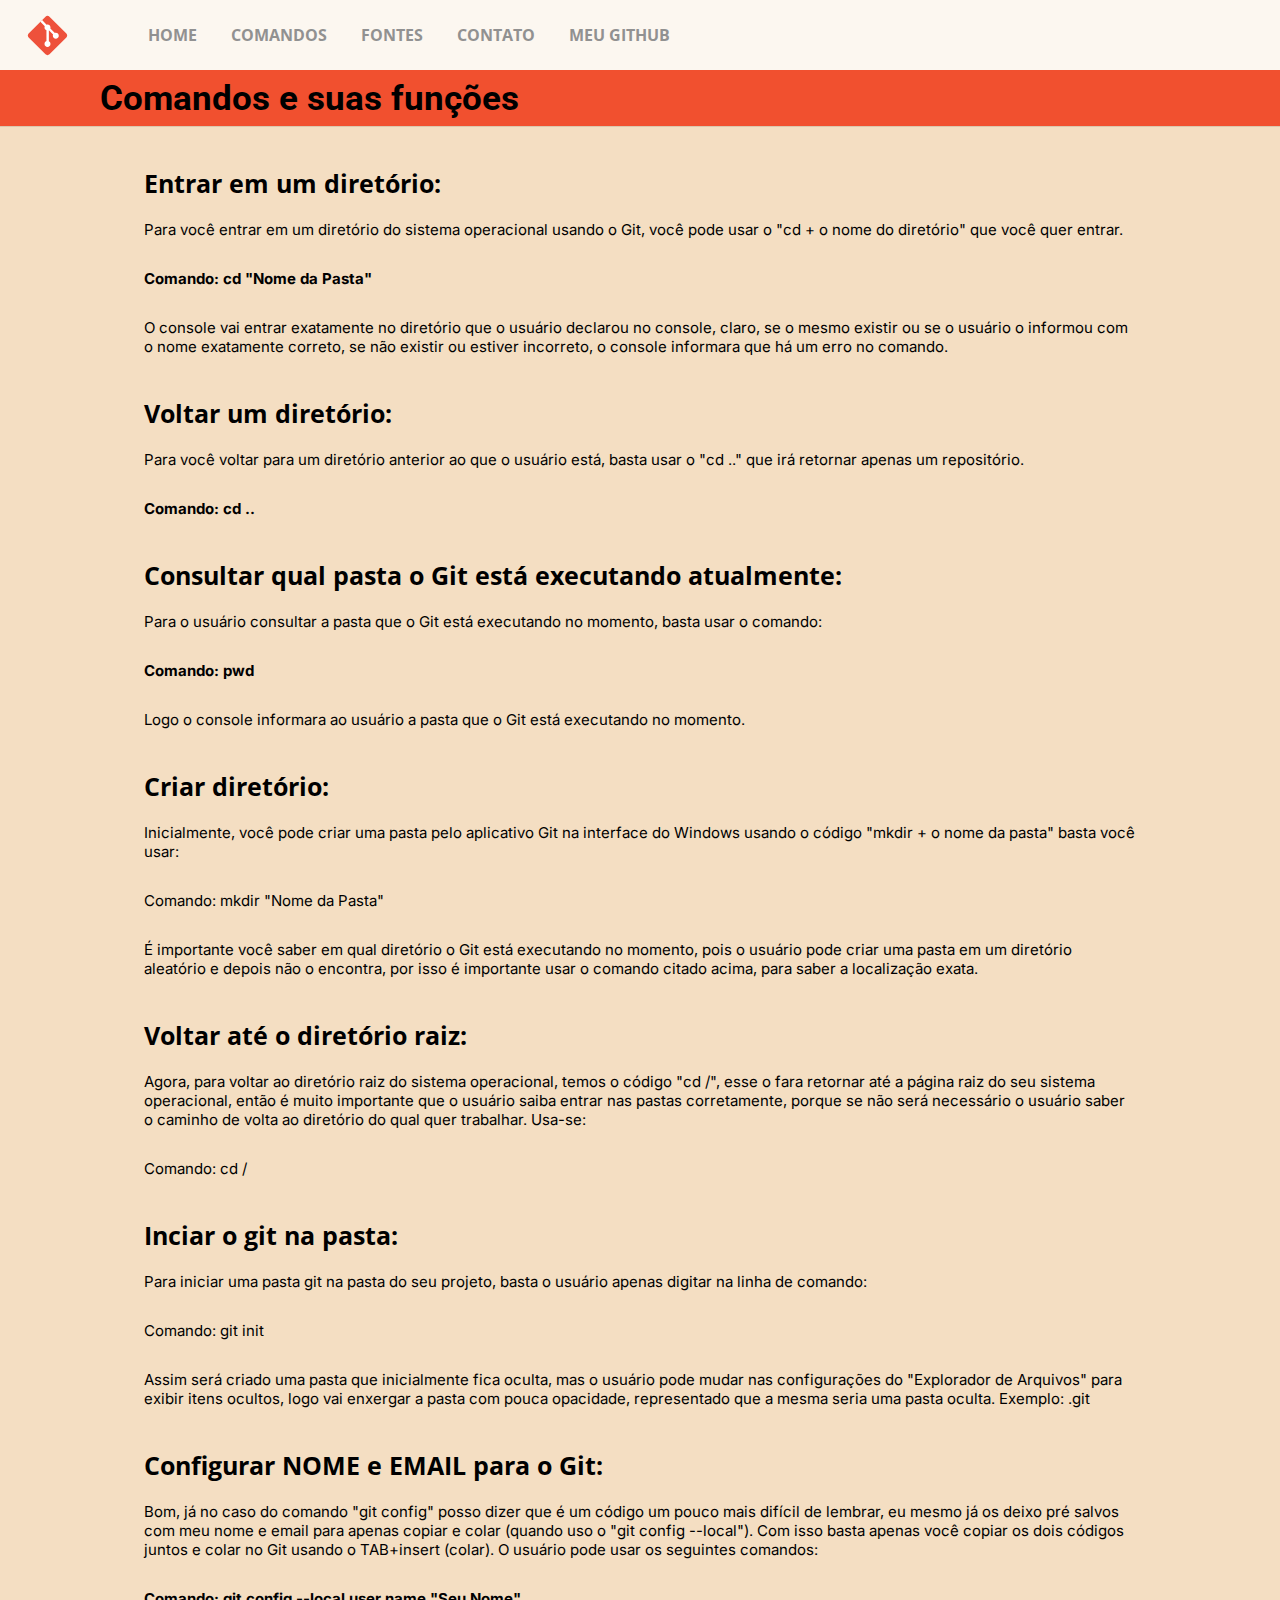
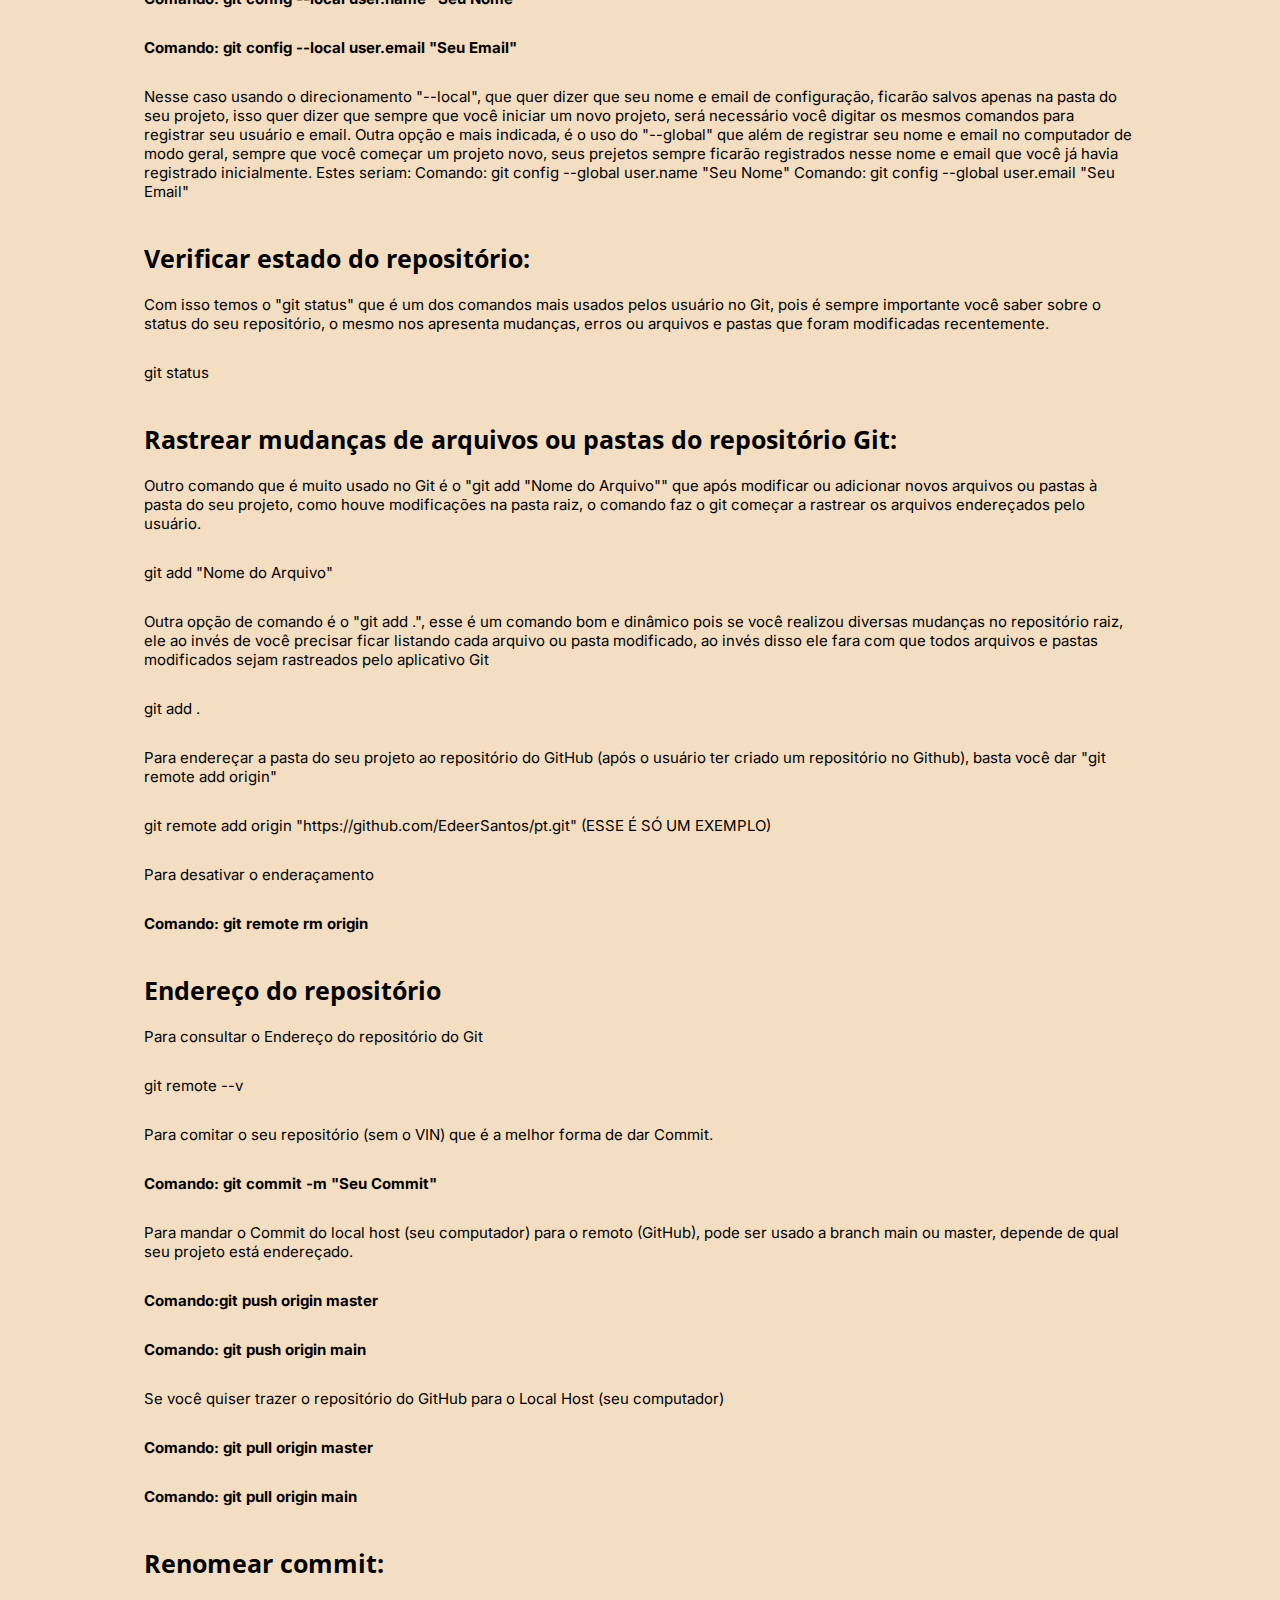
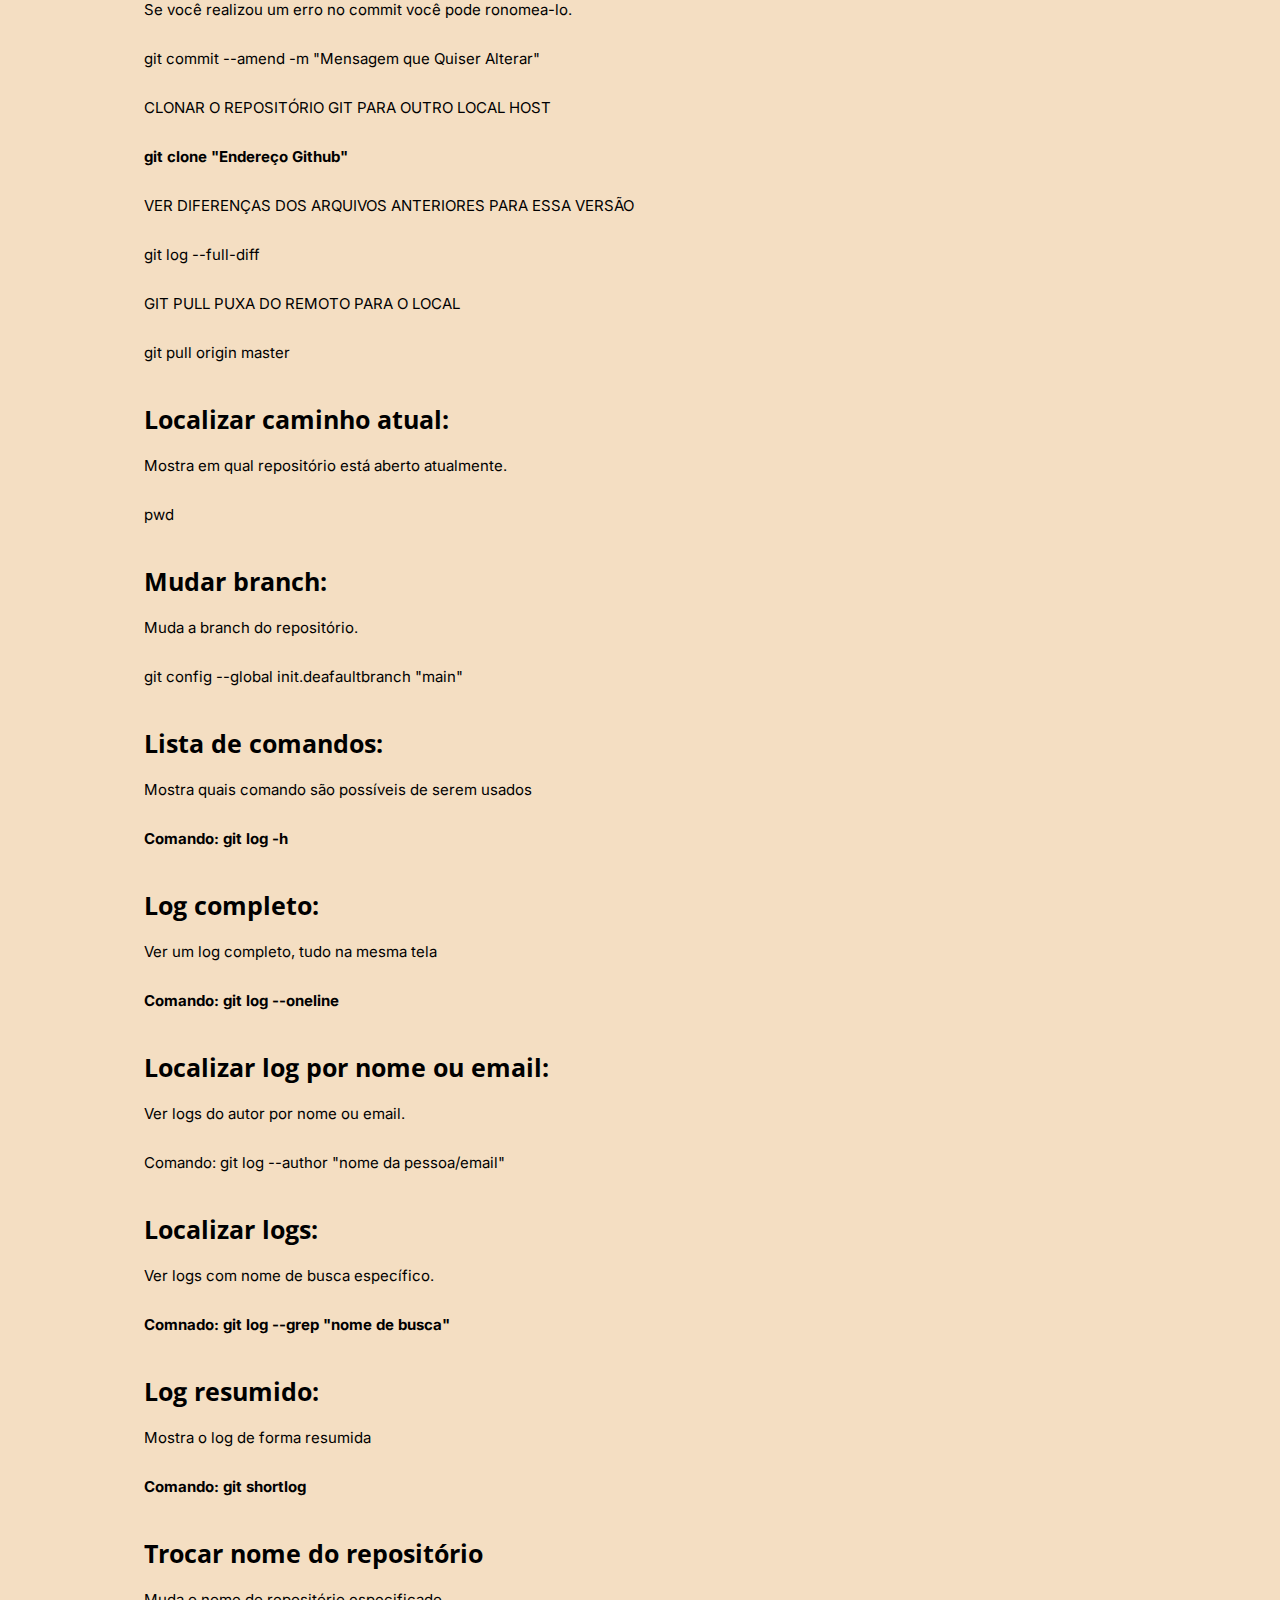
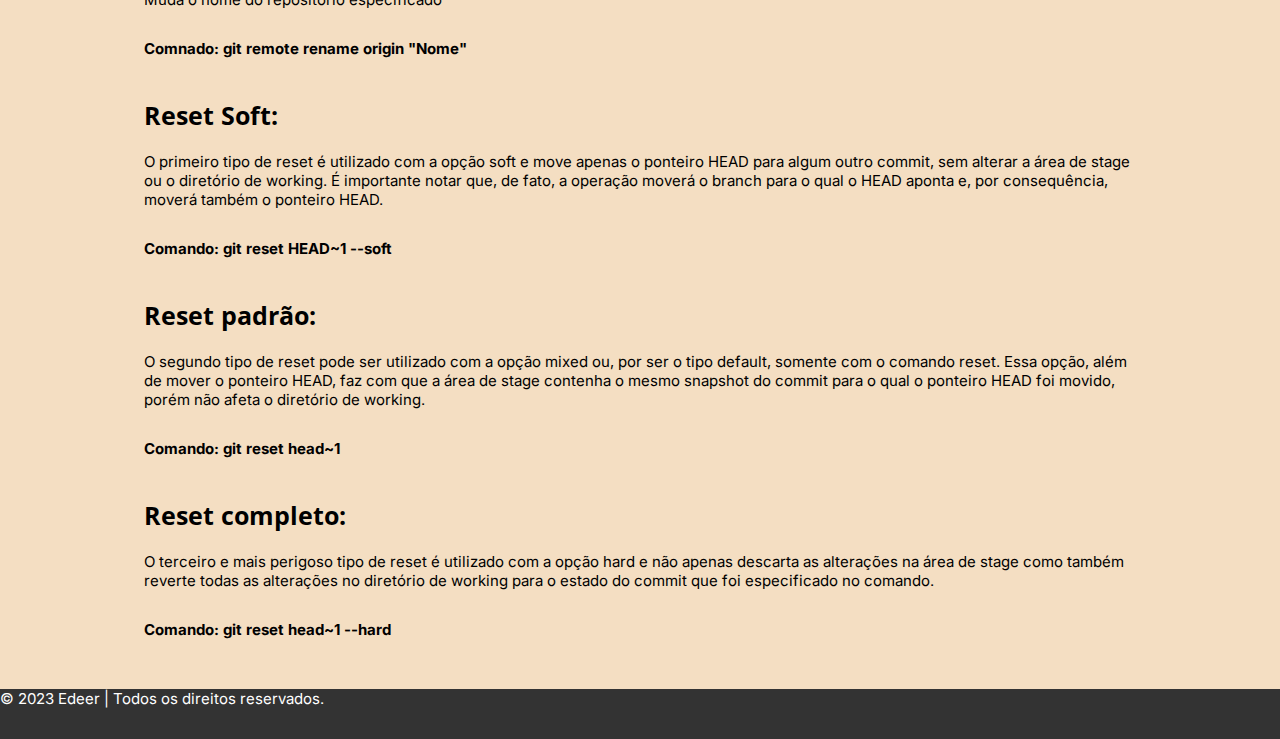
==== comandos.html @ e35481ea "Manual do git" ====
<!DOCTYPE html>
<html lang="pt-br">
    <head>
        <meta charset="UTF-8">
        <link rel="preconnect" href="https://fonts.googleapis.com">
        <link rel="preconnect" href="https://fonts.gstatic.com" crossorigin>
        <link href="https://fonts.googleapis.com/css2?family=Inter:wght@500&family=Open+Sans:wght@500&family=Roboto:wght@500&display=swap" rel="stylesheet">
        <link rel="stylesheet" href="css/style.css">       
        <title>Comandos</title>
    </head>
    <body>
        <header>
            <div class="navigation-header1">
                <img src="img/GitColorido.svg" alt="Logo">
                <nav>
                    <ul>
                        <li><a href="index.html">HOME</a></li>
                        <li><a href="comandos.html">COMANDOS</a></li>
                        <li><a href="fontes.html">FONTES</a></li>
                        <li><a href="contato.html">CONTATO</a></li>
                        <li><a href="https://github.com/EdeerSantos">MEU GITHUB</a></li>
                    </ul>
                </nav>
            </div>
        </header>
        <header>
            <div class="navigation-header2">
                <h1>Comandos e suas funções</h1>
            </div>
        </header>
        <main>
            <article class="text-align">
                <section>
                    <h2>Entrar em um diretório:</h2>
                    <p>Para você entrar em um diretório do sistema operacional usando o Git, você pode usar o "cd + o nome do diretório" que você quer entrar.</p>
                    <strong><p>Comando: cd "Nome da Pasta"</p></strong>
                    <p>O console vai entrar exatamente no diretório que o usuário declarou no console, claro, se o mesmo existir ou se o usuário o informou com o nome exatamente correto, se não existir ou estiver incorreto, o console informara que há um erro no comando.</p>
                    <h2>Voltar um diretório:</h2>
                    <p>Para você voltar para um diretório anterior ao que o usuário está, basta usar o "cd .." que irá retornar apenas um repositório.</p>
                    <strong><p>Comando: cd ..</p></strong>
                    <h2>Consultar qual pasta o Git está executando atualmente:</h2>
                    <p>Para o usuário consultar a pasta que o Git está executando no momento, basta usar o comando:</p>
                    <strong><p>Comando: pwd</p></strong>
                    <p>Logo o console informara ao usuário a pasta que o Git está executando no momento.</p>
                    <h2>Criar diretório:</h2>
                    <p>Inicialmente, você pode criar uma pasta pelo aplicativo Git na interface do Windows usando o código "mkdir + o nome da pasta" basta você usar:</P>
                    <p>Comando: mkdir "Nome da Pasta"</p>
                    <p>É importante você saber em qual diretório o Git está executando no momento, pois o usuário pode criar uma pasta em um diretório aleatório e depois não o encontra, por isso é importante usar o comando citado acima, para saber a localização exata.</p>    
                    <h2>Voltar até o diretório raiz:</h2>
                    <p>Agora, para voltar ao diretório raiz do sistema operacional, temos o código "cd /", esse o fara retornar até a página raiz do seu sistema operacional, então é muito importante que o usuário saiba entrar nas pastas corretamente, porque se não será necessário o usuário saber o caminho de volta ao diretório do qual quer trabalhar. Usa-se:</p>
                    <p>Comando: cd /</p>
                    <h2>Inciar o git na pasta:</h2>
                    <p>Para iniciar uma pasta git na pasta do seu projeto, basta o usuário apenas digitar na linha de comando:</p>
                    <p>Comando: git init</p>
                    <p>Assim será criado uma pasta que inicialmente fica oculta, mas o usuário pode mudar nas configurações do "Explorador de Arquivos" para exibir itens ocultos, logo vai enxergar a pasta com pouca opacidade, representado que a mesma seria uma pasta oculta.
                    Exemplo: .git</p>
                    <h2>Configurar NOME e EMAIL para o Git:</h2>
                    <p>Bom, já no caso do comando "git config" posso dizer que é um código um pouco mais difícil de lembrar, eu mesmo já os deixo pré salvos com meu nome e email para apenas copiar e colar (quando uso o "git config --local"). Com isso basta apenas você copiar os dois códigos juntos e colar no Git usando o TAB+insert (colar). O usuário pode usar os seguintes comandos:
                    <strong><p>Comando: git config --local user.name "Seu Nome"</p></strong>
                    <strong><p>Comando: git config --local user.email "Seu Email"</p></strong>
                    <p>Nesse caso usando o direcionamento "--local", que quer dizer que seu nome e email de configuração, ficarão salvos apenas na pasta do seu projeto, isso quer dizer que sempre que você iniciar um novo projeto, será necessário você digitar os mesmos comandos para registrar seu usuário e email.
                    Outra opção e mais indicada, é o uso do "--global" que além de registrar seu nome e email no computador de modo geral, sempre que você começar um projeto novo, seus prejetos sempre ficarão registrados nesse nome e email que você já havia registrado inicialmente. Estes seriam:
                    Comando: git config --global user.name "Seu Nome"
                    Comando: git config --global user.email "Seu Email"</p>
                    <h2>Verificar estado do repositório:</h2>
                    <p>Com isso temos o "git status" que é um dos comandos mais usados pelos usuário no Git, pois é sempre importante você saber sobre o status do seu repositório, o mesmo nos apresenta mudanças, erros ou arquivos e pastas que foram modificadas recentemente.</p>
                    <p>git status</p>
                    <h2>Rastrear mudanças de arquivos ou pastas do repositório Git:</h2>
                    <p>Outro comando que é muito usado no Git é o "git add "Nome do Arquivo"" que após modificar ou adicionar novos arquivos ou pastas à pasta do seu projeto, como houve modificações na pasta raiz, o comando faz o git começar a rastrear os arquivos endereçados pelo usuário.</p>
                    <p>git add "Nome do Arquivo"</p>
                    <p>Outra opção de comando é o "git add .", esse é um comando bom e dinâmico pois se você realizou diversas mudanças no repositório raiz, ele ao invés de você precisar ficar listando cada arquivo ou pasta modificado, ao invés disso ele fara com que todos arquivos e pastas modificados sejam rastreados pelo aplicativo Git</p>
                    <p>git add .</p>
                    <p>Para endereçar a pasta do seu projeto ao repositório do GitHub (após o usuário ter criado um repositório no Github), basta você dar "git remote add origin"
                    <p>git remote add origin "https://github.com/EdeerSantos/pt.git" (ESSE É SÓ UM EXEMPLO)</p>
                    <p>Para desativar o enderaçamento</p>
                    <strong><p>Comando: git remote rm origin</p></strong>
                    <h2>Endereço do repositório</h2>
                    <p>Para consultar o Endereço do repositório do Git</p>
                    <p>git remote --v</p>
                    <p>Para comitar o seu repositório (sem o VIN) que é a melhor forma de dar Commit.</p>
                    <strong><p>Comando: git commit -m "Seu Commit"</p></strong>
                    <p>Para mandar o Commit do local host (seu computador) para o remoto (GitHub), pode ser usado a branch main ou master, depende de qual seu projeto está endereçado.</p>
                    <strong><p>Comando:git push origin master</p></strong>
                    <strong><p>Comando: git push origin main</p></strong>
                    <p>Se você quiser trazer o repositório do GitHub para o Local Host (seu computador)</p>
                    <strong><p>Comando: git pull origin master</p></strong>
                    <strong><p>Comando: git pull origin main</p></strong>
                    <h2>Renomear commit:</h2>
                    <p>Se você realizou um erro no commit você pode ronomea-lo.</p>
                    <p>git commit --amend -m "Mensagem que Quiser Alterar"</p>
                    <p>CLONAR O REPOSITÓRIO GIT PARA OUTRO LOCAL HOST</p>
                    <strong><p>git clone "Endereço Github"</p></strong>
                    <p>VER DIFERENÇAS DOS ARQUIVOS ANTERIORES PARA ESSA VERSÃO</p>
                    <p>git log --full-diff</p>
                    <p>GIT PULL PUXA DO REMOTO PARA O LOCAL</p>
                    <p>git pull origin master</p>
                    <h2>Localizar caminho atual:</h2>
                    <p>Mostra em qual repositório está aberto atualmente.</p>
                    <p>pwd</p>
                    <h2>Mudar branch:</h2>
                    <p>Muda a branch do repositório.</p>
                    <p>git config --global init.deafaultbranch "main"</p>
                    <h2>Lista de comandos:</h2>
                    <p>Mostra quais comando são possíveis de serem usados</p>
                    <strong><p>Comando: git log -h</p></strong>
                    <h2>Log completo:</h2>
                    <p>Ver um log completo, tudo na mesma tela</p>
                    <strong><p>Comando: git log --oneline</p></strong>
                    <h2>Localizar log por nome ou email:</h2>
                    <p>Ver logs do autor por nome ou email.</p>
                    <p>Comando: git log --author "nome da pessoa/email"</p>
                    <h2>Localizar logs:</h2>
                    <p>Ver logs com nome de busca específico.</p>
                    <strong><p>Comnado: git log --grep "nome de busca"</p></strong>
                    <h2>Log resumido:</h2>
                    <p>Mostra o log de forma resumida</p>
                    <strong><p>Comando: git shortlog</p></strong>
                    <h2>Trocar nome do repositório</h2>
                    <p>Muda o nome do repositório especificado</p>
                    <strong><p>Comnado: git remote rename origin "Nome"</p></strong>
                    <h2>Reset Soft:</h2>
                    <p>O primeiro tipo de reset é utilizado com a opção soft e move apenas o ponteiro HEAD para algum outro commit, sem alterar a área de stage ou o diretório de working. É importante notar que, de fato, a operação moverá o branch para o qual o HEAD aponta e, por consequência, moverá também o ponteiro HEAD.</p>
                    <strong><p>Comando: git reset HEAD~1 --soft</p></strong>
                    <h2>Reset padrão:</h2>
                    <p>O segundo tipo de reset pode ser utilizado com a opção mixed ou, por ser o tipo default, somente com o comando reset. Essa opção, além de mover o ponteiro HEAD, faz com que a área de stage contenha o mesmo snapshot do commit para o qual o ponteiro HEAD foi movido, porém não afeta o diretório de working.</p>
                    <strong><p>Comando: git reset head~1</p></strong>
                    <h2>Reset completo:</h2>
                    <p>O terceiro e mais perigoso tipo de reset é utilizado com a opção hard e não apenas descarta as alterações na área de stage como também reverte todas as alterações no diretório de working para o estado do commit que foi especificado no comando.</p>
                    <strong><p>Comando: git reset head~1 --hard</p></strong>
                </section>
            </article>
        </main>
        <footer class="footer">
            <p class="p-color" id="p-color">© 2023 Edeer | Todos os direitos reservados.</p>
        </footer>
    </body>
</html>
---- css/style.css ----
*{
    margin: 0;
    padding: 0;
    font-family: "open-sans" sans-serif;
}
body{
    background-color: #f4dec2;
}
.navigation-header1 img{
    width: 45px;
    transition: transform 100ms linear, opacity 200ms ease-in-out;
}
.navigation-header1 img:hover{
    transform: scale(1.08);
}
.navigation-header1{
    display: flex;
    background-color: #fcf7f0;
    height: 70px;
    padding: 0px 25px;
    align-items: center;
    gap: 3em;
}
.navigation-header1 nav ul li a{
    font-family: 'Open Sans', Arial, Helvetica, sans-serif;
    text-decoration: none;
    color: #919191;
    font-weight: bold;
}
.navigation-header2{
    display: flex;
    background-color: #F1502F;
    box-shadow: 0px 0.1px 0px #000;
    height: 56px;
    padding: 0px 100px;
    align-items: center;
    gap: 5em;
}
.navigation-header2 nav ul li a{
    font-family: 'Open Sans', Arial, Helvetica, sans-serif;
    text-decoration: none;
    color: #000000;
    font-weight: bold;
}
nav ul li {
    display: inline-block;
    gap: 3em;
    padding: 0px 0px 0px 30px;
    transition: transform 100ms linear, opacity 200ms ease-in-out;
    font-family: 'Open Sans', Arial, Helvetica, sans-serif;
    color: #919191;
    font-weight: bold;
}
nav ul li:hover{
    transform: scale(1.08);
}
.text-align{
    display: flex;
    max-width: 992px;
    min-width: 320px;
    margin: 0 auto;
    justify-content: space-between;
    align-items: center;
    height: 100%;
}
footer{
    background-color: #333;
    color: #fff;
    text-align: center;
    height: 50px;
}
footer p{
    color: #fff;
}
h1{
    font-weight: bold;
    font-size: 35px;
    font-family: "Roboto", Arial, Helvetica, sans-serif;
}
h2{
    font-weight: bold;
    font-size: 25px;
    margin:40px 20px 20px 0px;
    font-family: "Open Sans", Arial, Helvetica, sans-serif;
}
p{
    text-align:left;
    font-size: 15px;
    margin: 20px 0px 30px 0px;
    font-family: "Inter", Arial, Helvetica, sans-serif;
}
.container4 ol li{
    font-size: 15px;
}
.footer-fix{
    padding-bottom:587px;
}
.footer-fix2{
    padding-bottom:402px;
}
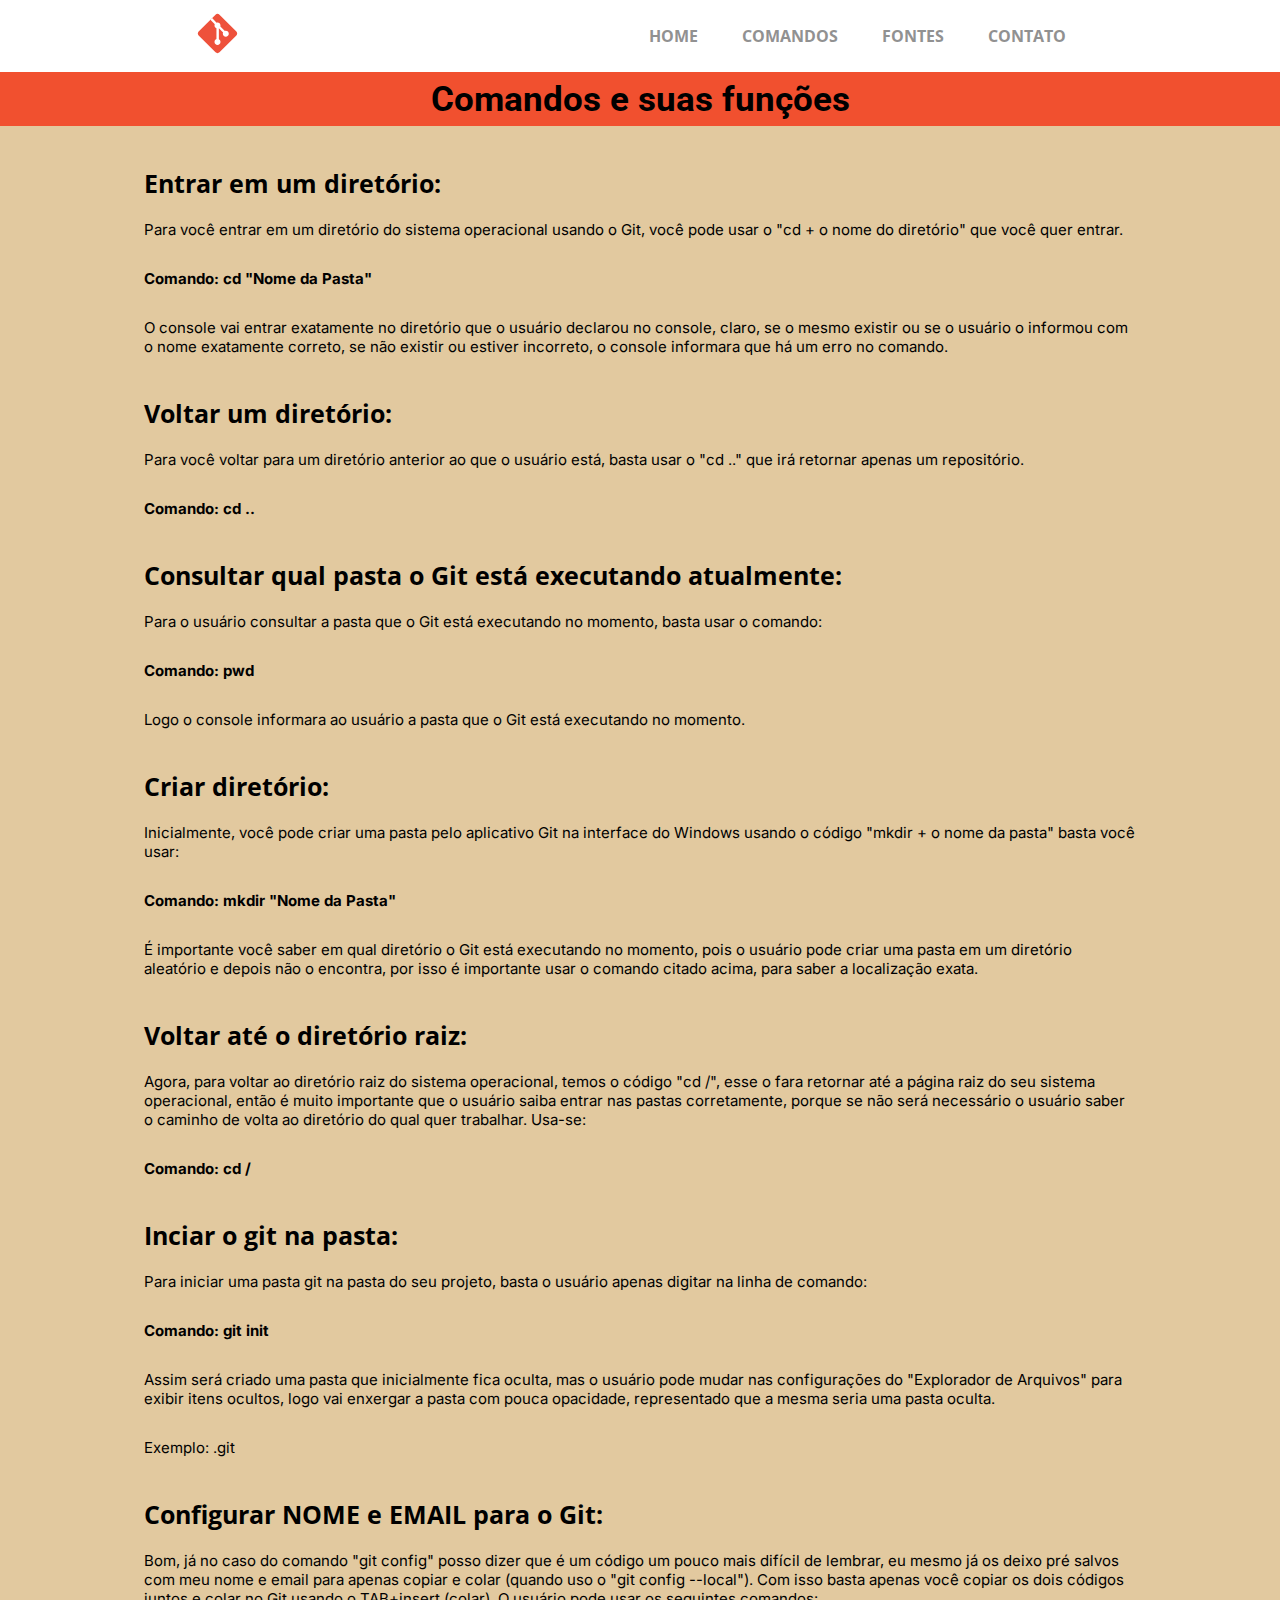
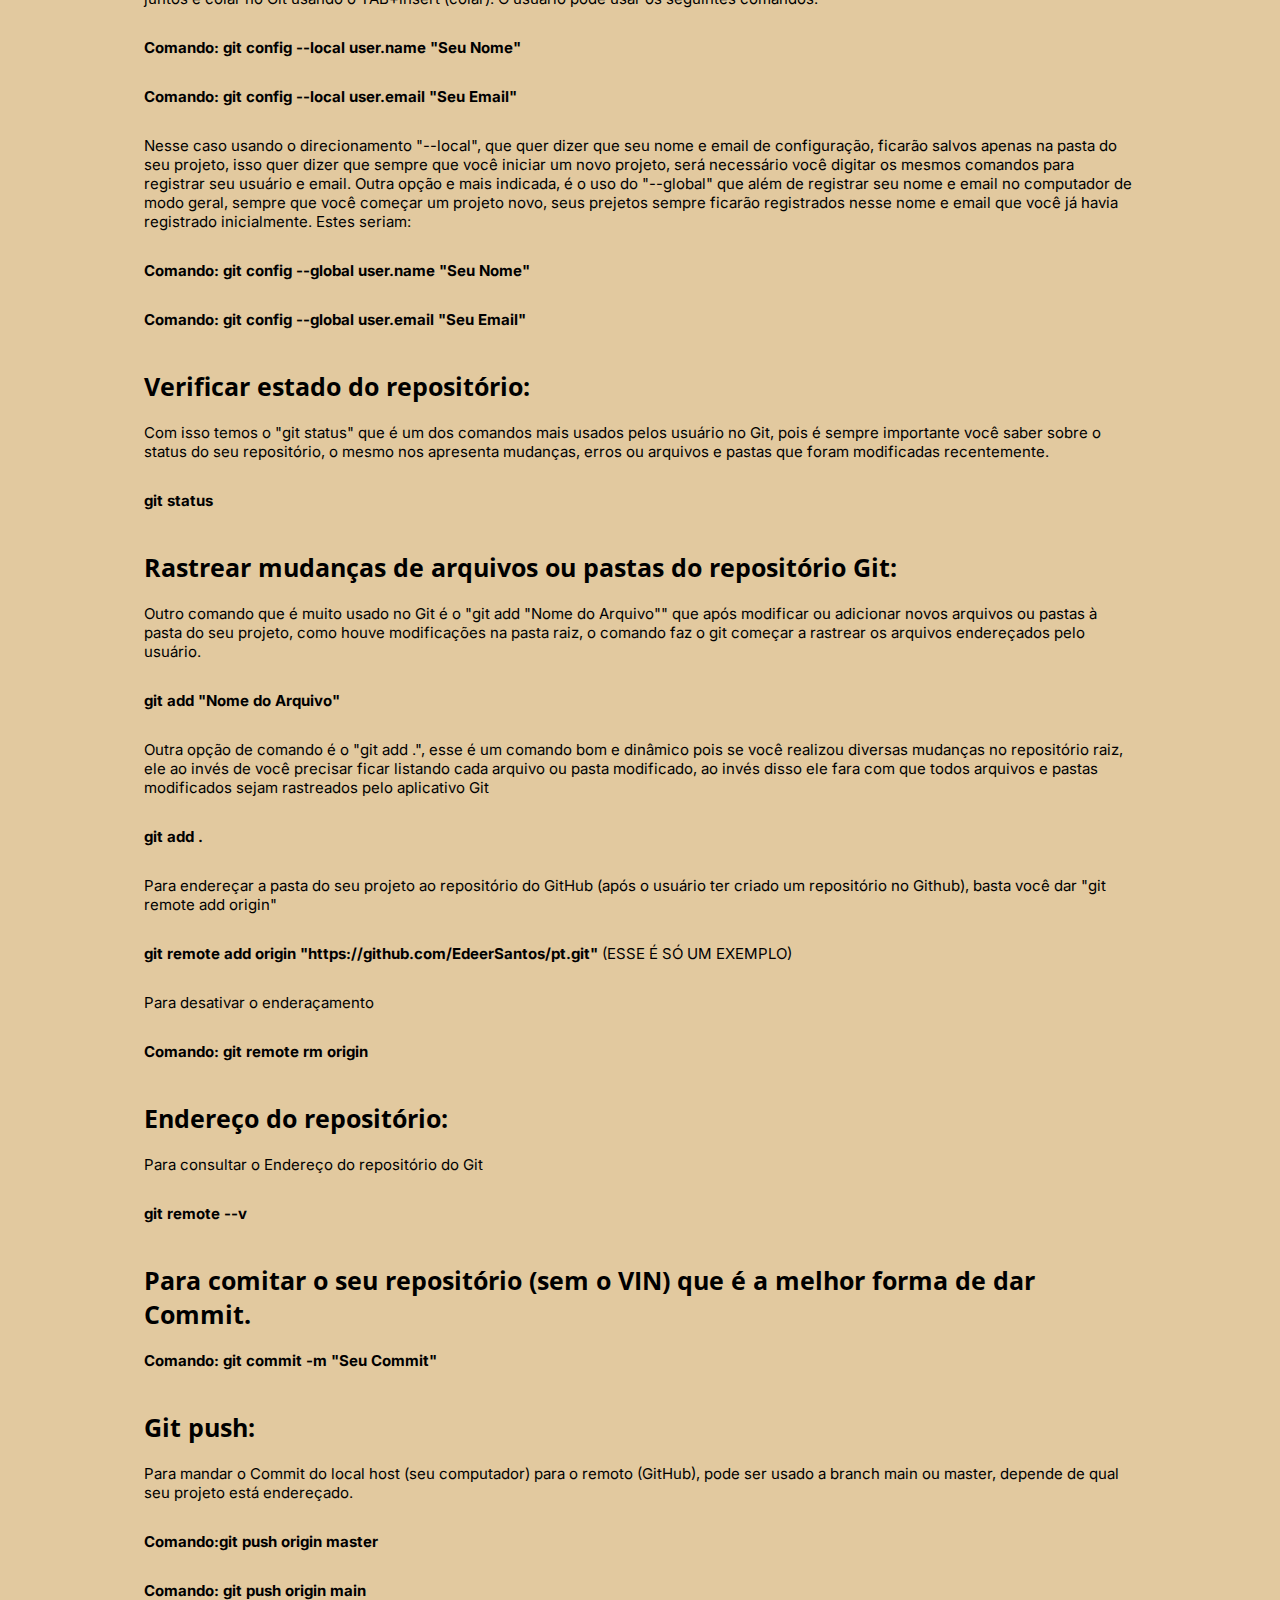
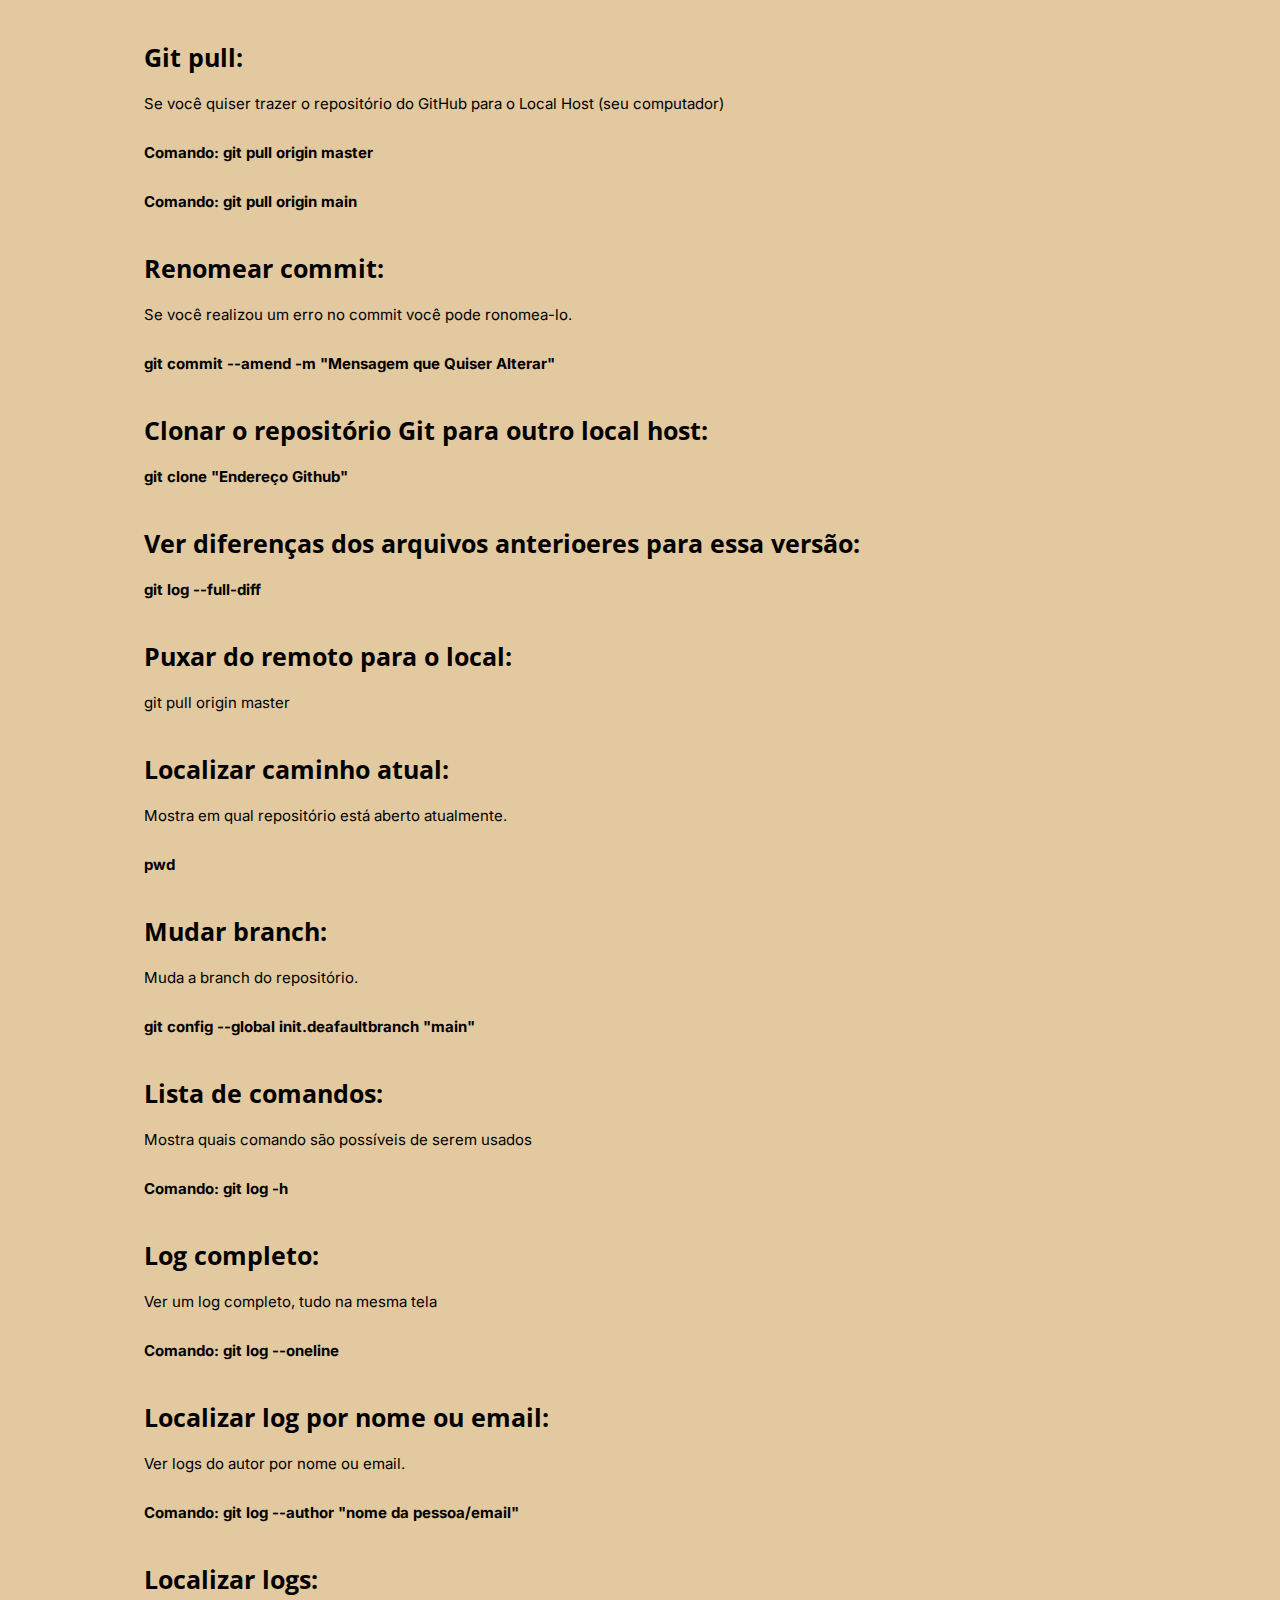
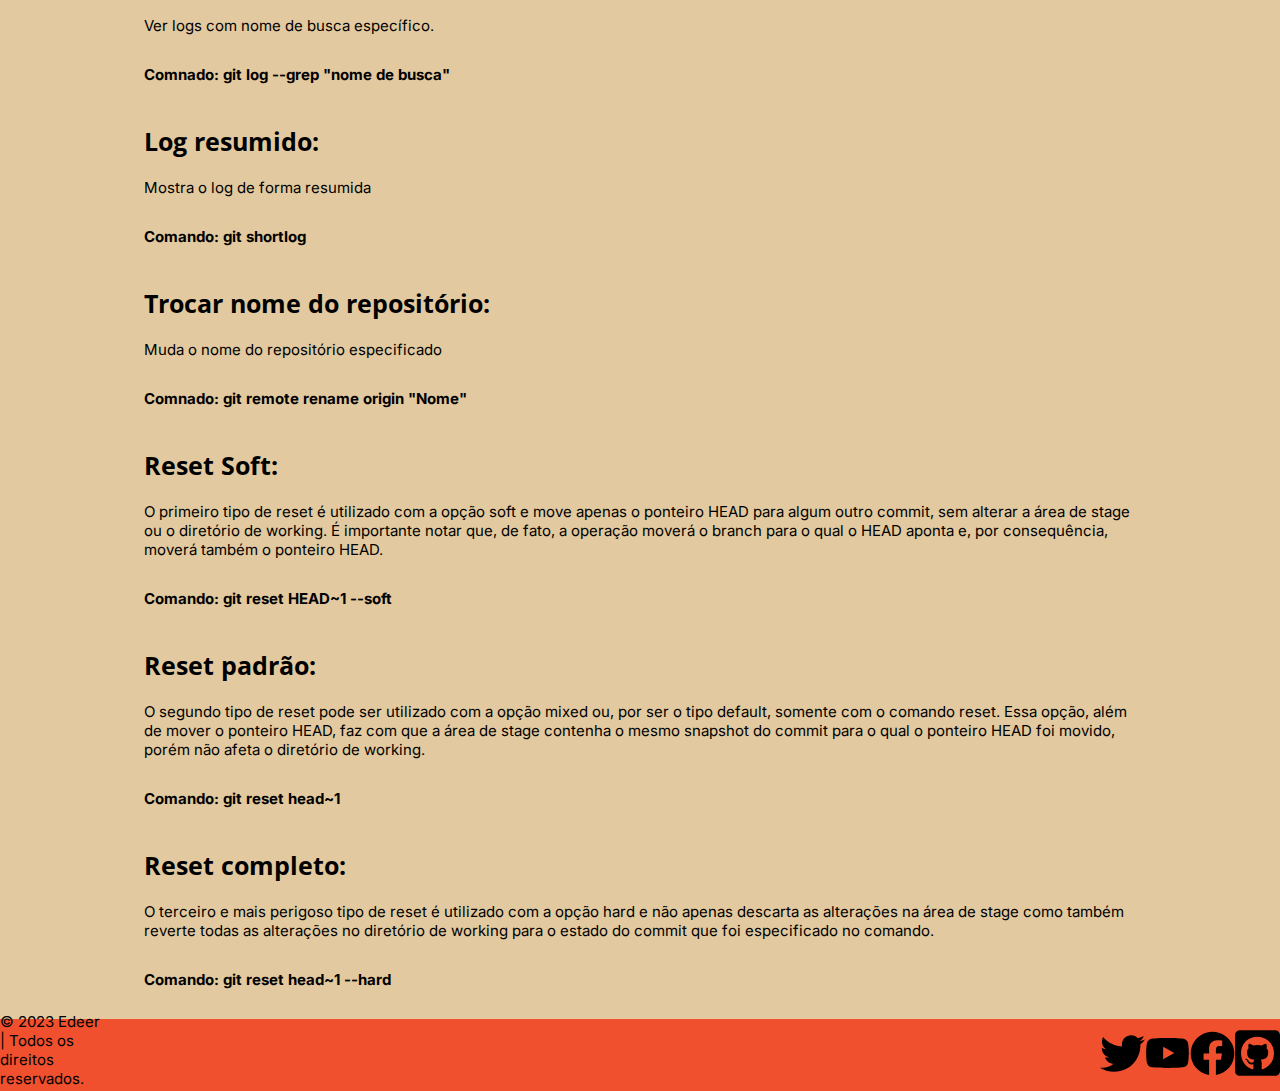
==== commit 7f0e5e36: "Versão final do Projeto Manual Git" ====
--- a/comandos.html
+++ b/comandos.html
@@ -9,27 +9,24 @@
         <title>Comandos</title>
     </head>
     <body>
-        <header>
-            <div class="navigation-header1">
-                <img src="img/GitColorido.svg" alt="Logo">
-                <nav>
-                    <ul>
-                        <li><a href="index.html">HOME</a></li>
-                        <li><a href="comandos.html">COMANDOS</a></li>
-                        <li><a href="fontes.html">FONTES</a></li>
-                        <li><a href="contato.html">CONTATO</a></li>
-                        <li><a href="https://github.com/EdeerSantos">MEU GITHUB</a></li>
-                    </ul>
-                </nav>
-            </div>
+        <header class="top-bar">
+            <a href="index.html"><img src="img/GitColorido.svg" alt="Logo do GitHub"></a>
+            <nav>
+                <ul class="top-bar__list">
+                    <li><a href="index.html">HOME</a></li>
+                    <li><a href="comandos.html">COMANDOS</a></li>
+                    <li><a href="fontes.html">FONTES</a></li>
+                    <li><a href="contato.html">CONTATO</a></li>
+                </ul>
+            </nav>
         </header>
         <header>
-            <div class="navigation-header2">
+            <div class="middle-bar">
                 <h1>Comandos e suas funções</h1>
             </div>
         </header>
         <main>
-            <article class="text-align">
+            <article class="container">
                 <section>
                     <h2>Entrar em um diretório:</h2>
                     <p>Para você entrar em um diretório do sistema operacional usando o Git, você pode usar o "cd + o nome do diretório" que você quer entrar.</p>
@@ -44,62 +41,64 @@
                     <p>Logo o console informara ao usuário a pasta que o Git está executando no momento.</p>
                     <h2>Criar diretório:</h2>
                     <p>Inicialmente, você pode criar uma pasta pelo aplicativo Git na interface do Windows usando o código "mkdir + o nome da pasta" basta você usar:</P>
-                    <p>Comando: mkdir "Nome da Pasta"</p>
+                    <strong><p>Comando: mkdir "Nome da Pasta"</p></strong>
                     <p>É importante você saber em qual diretório o Git está executando no momento, pois o usuário pode criar uma pasta em um diretório aleatório e depois não o encontra, por isso é importante usar o comando citado acima, para saber a localização exata.</p>    
                     <h2>Voltar até o diretório raiz:</h2>
                     <p>Agora, para voltar ao diretório raiz do sistema operacional, temos o código "cd /", esse o fara retornar até a página raiz do seu sistema operacional, então é muito importante que o usuário saiba entrar nas pastas corretamente, porque se não será necessário o usuário saber o caminho de volta ao diretório do qual quer trabalhar. Usa-se:</p>
-                    <p>Comando: cd /</p>
+                    <strong><p>Comando: cd /</p></strong>
                     <h2>Inciar o git na pasta:</h2>
                     <p>Para iniciar uma pasta git na pasta do seu projeto, basta o usuário apenas digitar na linha de comando:</p>
-                    <p>Comando: git init</p>
-                    <p>Assim será criado uma pasta que inicialmente fica oculta, mas o usuário pode mudar nas configurações do "Explorador de Arquivos" para exibir itens ocultos, logo vai enxergar a pasta com pouca opacidade, representado que a mesma seria uma pasta oculta.
-                    Exemplo: .git</p>
+                    <strong><p>Comando: git init</p></strong>
+                    <p>Assim será criado uma pasta que inicialmente fica oculta, mas o usuário pode mudar nas configurações do "Explorador de Arquivos" para exibir itens ocultos, logo vai enxergar a pasta com pouca opacidade, representado que a mesma seria uma pasta oculta.</p>
+                    <p>Exemplo: .git</p>
                     <h2>Configurar NOME e EMAIL para o Git:</h2>
                     <p>Bom, já no caso do comando "git config" posso dizer que é um código um pouco mais difícil de lembrar, eu mesmo já os deixo pré salvos com meu nome e email para apenas copiar e colar (quando uso o "git config --local"). Com isso basta apenas você copiar os dois códigos juntos e colar no Git usando o TAB+insert (colar). O usuário pode usar os seguintes comandos:
                     <strong><p>Comando: git config --local user.name "Seu Nome"</p></strong>
                     <strong><p>Comando: git config --local user.email "Seu Email"</p></strong>
                     <p>Nesse caso usando o direcionamento "--local", que quer dizer que seu nome e email de configuração, ficarão salvos apenas na pasta do seu projeto, isso quer dizer que sempre que você iniciar um novo projeto, será necessário você digitar os mesmos comandos para registrar seu usuário e email.
                     Outra opção e mais indicada, é o uso do "--global" que além de registrar seu nome e email no computador de modo geral, sempre que você começar um projeto novo, seus prejetos sempre ficarão registrados nesse nome e email que você já havia registrado inicialmente. Estes seriam:
-                    Comando: git config --global user.name "Seu Nome"
-                    Comando: git config --global user.email "Seu Email"</p>
+                    <strong><p>Comando: git config --global user.name "Seu Nome"</p></strong>
+                    <strong><p>Comando: git config --global user.email "Seu Email"</p></strong>
                     <h2>Verificar estado do repositório:</h2>
                     <p>Com isso temos o "git status" que é um dos comandos mais usados pelos usuário no Git, pois é sempre importante você saber sobre o status do seu repositório, o mesmo nos apresenta mudanças, erros ou arquivos e pastas que foram modificadas recentemente.</p>
-                    <p>git status</p>
+                    <strong><p>git status</p></strong>
                     <h2>Rastrear mudanças de arquivos ou pastas do repositório Git:</h2>
                     <p>Outro comando que é muito usado no Git é o "git add "Nome do Arquivo"" que após modificar ou adicionar novos arquivos ou pastas à pasta do seu projeto, como houve modificações na pasta raiz, o comando faz o git começar a rastrear os arquivos endereçados pelo usuário.</p>
-                    <p>git add "Nome do Arquivo"</p>
+                    <strong><p>git add "Nome do Arquivo"</p></strong>
                     <p>Outra opção de comando é o "git add .", esse é um comando bom e dinâmico pois se você realizou diversas mudanças no repositório raiz, ele ao invés de você precisar ficar listando cada arquivo ou pasta modificado, ao invés disso ele fara com que todos arquivos e pastas modificados sejam rastreados pelo aplicativo Git</p>
-                    <p>git add .</p>
+                    <strong><p>git add .</p></strong>
                     <p>Para endereçar a pasta do seu projeto ao repositório do GitHub (após o usuário ter criado um repositório no Github), basta você dar "git remote add origin"
-                    <p>git remote add origin "https://github.com/EdeerSantos/pt.git" (ESSE É SÓ UM EXEMPLO)</p>
+                    <strong><p>git remote add origin "https://github.com/EdeerSantos/pt.git"</strong> (ESSE É SÓ UM EXEMPLO)</p>
                     <p>Para desativar o enderaçamento</p>
                     <strong><p>Comando: git remote rm origin</p></strong>
-                    <h2>Endereço do repositório</h2>
+                    <h2>Endereço do repositório:</h2>
                     <p>Para consultar o Endereço do repositório do Git</p>
-                    <p>git remote --v</p>
-                    <p>Para comitar o seu repositório (sem o VIN) que é a melhor forma de dar Commit.</p>
+                    <strong><p>git remote --v</p></strong>
+                    <h2>Para comitar o seu repositório (sem o VIN) que é a melhor forma de dar Commit.</h2>
                     <strong><p>Comando: git commit -m "Seu Commit"</p></strong>
+                    <h2>Git push:</h2>
                     <p>Para mandar o Commit do local host (seu computador) para o remoto (GitHub), pode ser usado a branch main ou master, depende de qual seu projeto está endereçado.</p>
                     <strong><p>Comando:git push origin master</p></strong>
                     <strong><p>Comando: git push origin main</p></strong>
+                    <h2>Git pull:</h2>
                     <p>Se você quiser trazer o repositório do GitHub para o Local Host (seu computador)</p>
                     <strong><p>Comando: git pull origin master</p></strong>
                     <strong><p>Comando: git pull origin main</p></strong>
                     <h2>Renomear commit:</h2>
                     <p>Se você realizou um erro no commit você pode ronomea-lo.</p>
-                    <p>git commit --amend -m "Mensagem que Quiser Alterar"</p>
-                    <p>CLONAR O REPOSITÓRIO GIT PARA OUTRO LOCAL HOST</p>
+                    <strong><p>git commit --amend -m "Mensagem que Quiser Alterar"</p></strong>
+                    <h2>Clonar o repositório Git para outro local host:</h2>
                     <strong><p>git clone "Endereço Github"</p></strong>
-                    <p>VER DIFERENÇAS DOS ARQUIVOS ANTERIORES PARA ESSA VERSÃO</p>
-                    <p>git log --full-diff</p>
-                    <p>GIT PULL PUXA DO REMOTO PARA O LOCAL</p>
-                    <p>git pull origin master</p>
+                    <h2>Ver diferenças dos arquivos anterioeres para essa versão:</h2>
+                    <strong><p>git log --full-diff</p></strong>
+                    <h2>Puxar do remoto para o local:</h2>
+                    </strong><p>git pull origin master</p></strong>
                     <h2>Localizar caminho atual:</h2>
                     <p>Mostra em qual repositório está aberto atualmente.</p>
-                    <p>pwd</p>
+                    <strong><p>pwd</p></strong>
                     <h2>Mudar branch:</h2>
                     <p>Muda a branch do repositório.</p>
-                    <p>git config --global init.deafaultbranch "main"</p>
+                    <strong><p>git config --global init.deafaultbranch "main"</p></strong>
                     <h2>Lista de comandos:</h2>
                     <p>Mostra quais comando são possíveis de serem usados</p>
                     <strong><p>Comando: git log -h</p></strong>
@@ -108,14 +107,14 @@
                     <strong><p>Comando: git log --oneline</p></strong>
                     <h2>Localizar log por nome ou email:</h2>
                     <p>Ver logs do autor por nome ou email.</p>
-                    <p>Comando: git log --author "nome da pessoa/email"</p>
+                    <strong><p>Comando: git log --author "nome da pessoa/email"</p></strong>
                     <h2>Localizar logs:</h2>
                     <p>Ver logs com nome de busca específico.</p>
                     <strong><p>Comnado: git log --grep "nome de busca"</p></strong>
                     <h2>Log resumido:</h2>
                     <p>Mostra o log de forma resumida</p>
                     <strong><p>Comando: git shortlog</p></strong>
-                    <h2>Trocar nome do repositório</h2>
+                    <h2>Trocar nome do repositório:</h2>
                     <p>Muda o nome do repositório especificado</p>
                     <strong><p>Comnado: git remote rename origin "Nome"</p></strong>
                     <h2>Reset Soft:</h2>
@@ -130,8 +129,12 @@
                 </section>
             </article>
         </main>
-        <footer class="footer">
-            <p class="p-color" id="p-color">© 2023 Edeer | Todos os direitos reservados.</p>
+        <footer class="bot-bar">
+            <p>© 2023 Edeer | Todos os direitos reservados.</p>
+            <a href="https://twitter.com/edersanti013"><img class="bot-bar__img-pad" src="img/tt.svg" alt=""></a>
+            <a href="https://www.youtube.com/channel/UCjkqRAuqrjsdlcH8-WTTedQ"><img src="img/yt.svg" alt=""></a>
+            <a href="https://www.facebook.com/profile.php?id=100069740587782&locale=pt_BR"><img src="img/fb.svg" alt=""></a>
+            <a href="https://github.com/EdeerSantos"><img src="img/gh.svg" alt=""></a>
         </footer>
     </body>
 </html>--- a/css/style.css
+++ b/css/style.css
@@ -1,60 +1,61 @@
 *{
     margin: 0;
     padding: 0;
-    font-family: "open-sans" sans-serif;
+    text-decoration: none;
 }
 body{
-    background-color: #f4dec2;
+    background-color: #e2c99f;
 }
-.navigation-header1 img{
+.top-bar{
+    display: flex;
+    align-items: center;
+    justify-content: space-around;
+    height: 8vh;
+    background-color: #ffffff;
+}
+.top-bar img{
     width: 45px;
     transition: transform 100ms linear, opacity 200ms ease-in-out;
 }
-.navigation-header1 img:hover{
+.top-bar img:hover{
     transform: scale(1.08);
 }
-.navigation-header1{
-    display: flex;
-    background-color: #fcf7f0;
-    height: 70px;
-    padding: 0px 25px;
-    align-items: center;
-    gap: 3em;
+.top-bar__list li{
+    display: inline-block;
+    transition: transform 100ms linear, opacity 200ms ease-in-out;
+    font-family: 'Open Sans', Arial, Helvetica, sans-serif;
+    font-weight: bold;
+    padding: 0 20px;
 }
-.navigation-header1 nav ul li a{
+.top-bar__list li:hover{
+    transform: scale(1.08);
+}
+.top-bar a{
     font-family: 'Open Sans', Arial, Helvetica, sans-serif;
-    text-decoration: none;
     color: #919191;
-    font-weight: bold;
 }
-.navigation-header2{
+.middle-bar{
     display: flex;
     background-color: #F1502F;
-    box-shadow: 0px 0.1px 0px #000;
-    height: 56px;
-    padding: 0px 100px;
     align-items: center;
-    gap: 5em;
+    justify-content: space-evenly;
+    height: 6vh;
 }
-.navigation-header2 nav ul li a{
+.middle-bar a{
     font-family: 'Open Sans', Arial, Helvetica, sans-serif;
-    text-decoration: none;
     color: #000000;
-    font-weight: bold;
 }
-nav ul li {
+.middle-bar__list li{
     display: inline-block;
-    gap: 3em;
-    padding: 0px 0px 0px 30px;
     transition: transform 100ms linear, opacity 200ms ease-in-out;
     font-family: 'Open Sans', Arial, Helvetica, sans-serif;
-    color: #919191;
     font-weight: bold;
+    padding: 0 20px;
 }
-nav ul li:hover{
+.middle-bar__list li:hover{
     transform: scale(1.08);
 }
-.text-align{
+.container{
     display: flex;
     max-width: 992px;
     min-width: 320px;
@@ -62,15 +63,6 @@
     justify-content: space-between;
     align-items: center;
     height: 100%;
-}
-footer{
-    background-color: #333;
-    color: #fff;
-    text-align: center;
-    height: 50px;
-}
-footer p{
-    color: #fff;
 }
 h1{
     font-weight: bold;
@@ -89,12 +81,55 @@
     margin: 20px 0px 30px 0px;
     font-family: "Inter", Arial, Helvetica, sans-serif;
 }
-.container4 ol li{
-    font-size: 15px;
+.container-4 li{
+    font-size: 20px;
+    font-family: "Inter", Arial, Helvetica, sans-serif;
 }
-.footer-fix{
-    padding-bottom:587px;
+.container-6__text-1 li{
+    font-size: 20px;
+    font-family: "Inter", Arial, Helvetica, sans-serif;
 }
-.footer-fix2{
-    padding-bottom:402px;
+.bot-bar{
+    display: flex;
+    align-items: center;
+    justify-content: space-around;
+    background-color: #F1502F;
+    height: 8vh;
+}
+.bot-bar img{
+    width: 45px;
+}
+.bot-bar__img-pad{
+    padding-left: 1000px;
+}
+.container-6{
+    max-width: 992px;
+    min-width: 320px;
+    margin: 0 auto;
+    justify-content: space-between;
+    align-items: center;
+    height: 73.7vh;
+}
+.container-6__text{
+    font-size: 35px;
+    text-align: center;
+}
+.container-6__form-area{
+    display: inline-block;
+    text-align: center;
+    font-weight: bold;
+    font-size: 35px;
+}
+.container-6__form-area label{
+    font-family: "Inter", Arial, Helvetica, sans-serif;;
+}
+textarea{
+    width: 100%;
+    height: 150px;
+    padding: 12px 20px;
+    box-sizing: border-box;
+    border: 2px solid #ccc;
+    border-radius: 4px;
+    background-color: #f8f8f8;
+    resize: none;
 }